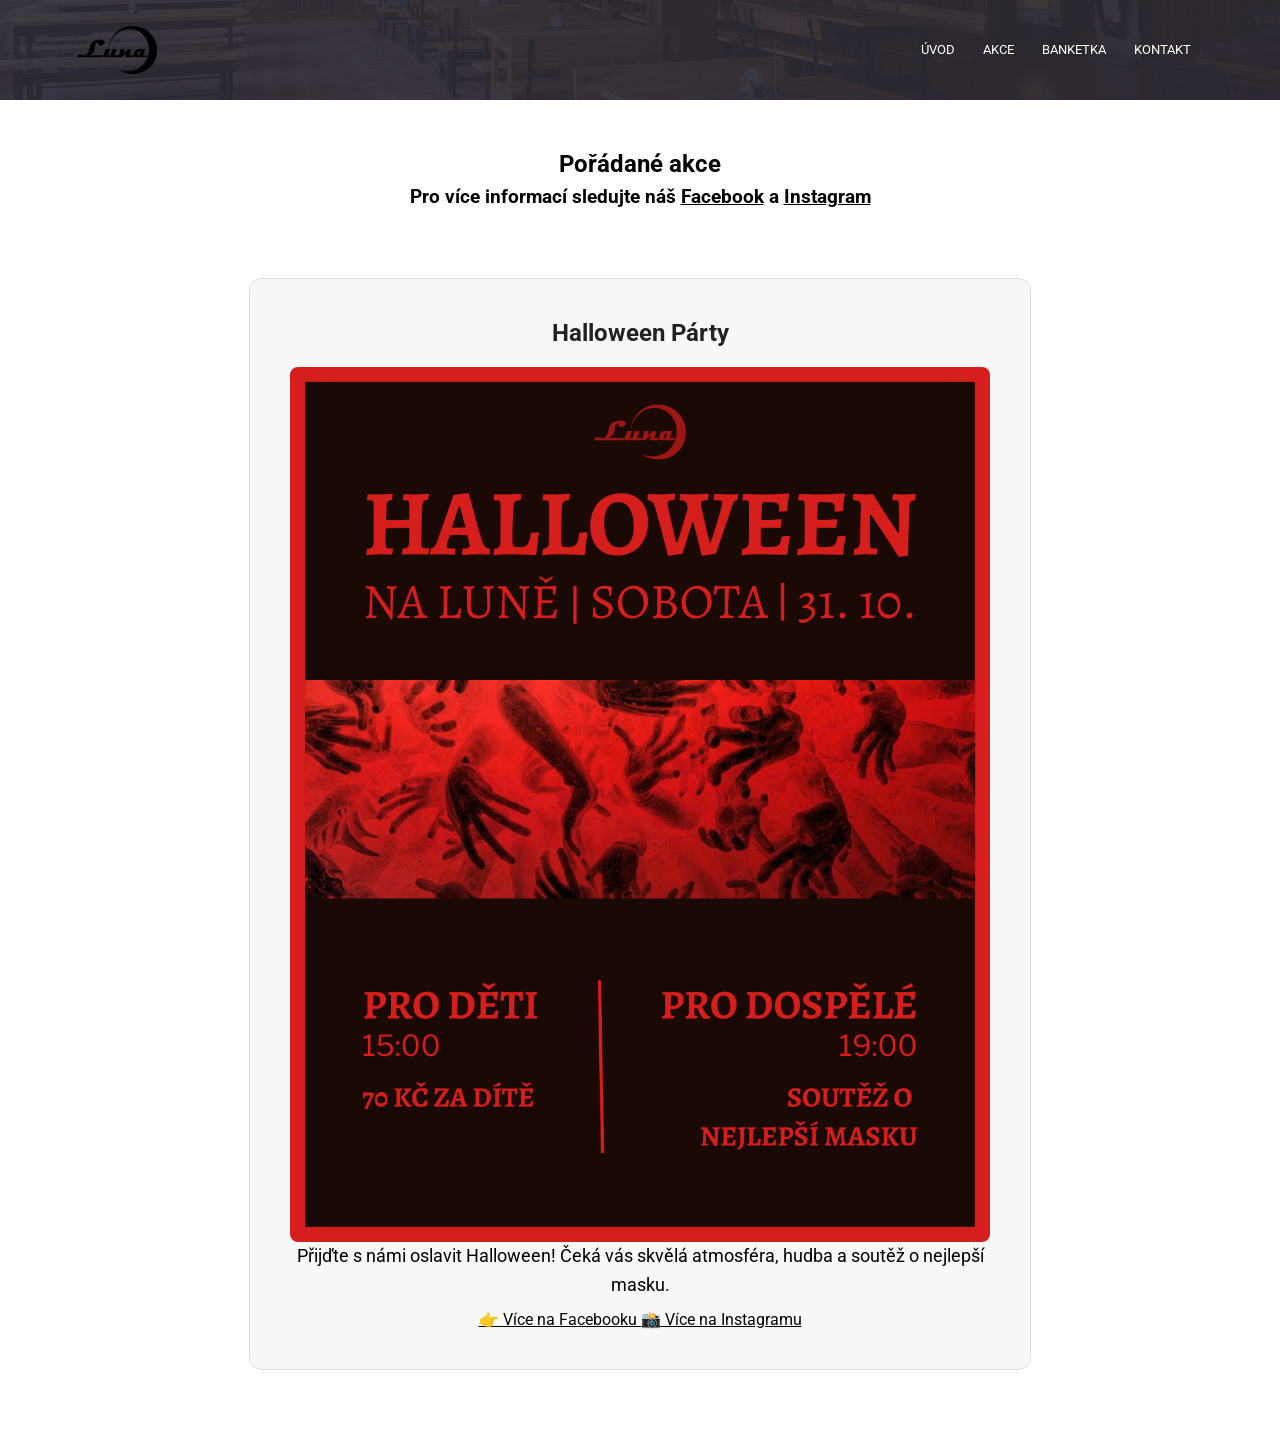
==== akce/index.html @ c3fc2d89 "Update index.html" ====
<html>
<head>
    <meta name="viewport" content="width=device-width, initial-scale=1.0">
    <meta name="description" content="Aktuální akce v hospodě Luna v Havířově–Podlesí.">
    <title> Akce | Luna Havířov Hospoda </title>
    <link rel="stylesheet" href="../styles.css">
    <link rel="preconnect" href="https://fonts.googleapis.com">
    <link rel="preconnect" href="https://fonts.gstatic.com" crossorigin>
    <link href="https://fonts.googleapis.com/css2?family=Roboto:ital,wght@0,100..900;1,100..900&display=swap" rel="stylesheet">
    <link rel="stylesheet" href="https://cdn.jsdelivr.net/npm/@fortawesome/fontawesome-free@6.6.0/css/all.min.css">
    <link rel="icon" href="../Logo%20luna.png" type="image/png">
    <!-- Google Tag Manager -->
<script>(function(w,d,s,l,i){w[l]=w[l]||[];w[l].push({'gtm.start':
new Date().getTime(),event:'gtm.js'});var f=d.getElementsByTagName(s)[0],
j=d.createElement(s),dl=l!='dataLayer'?'&l='+l:'';j.async=true;j.src=
'https://www.googletagmanager.com/gtm.js?id='+i+dl;f.parentNode.insertBefore(j,f);
})(window,document,'script','dataLayer','GTM-NHMZLTCS');</script>
<!-- End Google Tag Manager -->
</head>
<body>
    <!-- Google Tag Manager (noscript) -->
<noscript><iframe src="https://www.googletagmanager.com/ns.html?id=GTM-NHMZLTCS"
height="0" width="0" style="display:none;visibility:hidden"></iframe></noscript>
<!-- End Google Tag Manager (noscript) -->
    <section class="headerost">
        <nav>
            <a href="/"><img src="../Logo%20luna.png"></a>
            <div class="nav-links" id="navLinks">
                <i class="fa-solid fa-xmark" onclick="hideMenu()"></i>
                <ul>
                    <li><a href="/">ÚVOD</a></li>
                    <li><a href="/akce">AKCE</a></li>
                    <li><a href="/banketka">BANKETKA</a></li>
                    <li><a href="/kontakt">KONTAKT</a></li>
                </ul>
            </div>
            <i class="fa-solid fa-bars" onclick="showMenu()"></i>
        </nav>
    </section>
    <section class="akce">
    <h1>Pořádané akce</h1>
    <h3>Pro více informací sledujte náš <a href="https://www.facebook.com/profile.php?id=61558400668974" target="_blank">Facebook</a> a <a href="https://www.instagram.com/lunahavirov/?hl=cs" target="_blank">Instagram</a></h3>
    </section>
    
   <section class="events-info">
  <h2>Halloween Párty</h2>
  
  <!-- Plakát akce -->
  <div class="event-poster">
    <a href="https://www.facebook.com/photo?fbid=122257071362280022&set=a.122121846062280022" target="_blank" rel="noopener noreferrer">
      <img src="../lunaaa/HALLOWEEN.png" alt="Halloween akce" style="max-width: 100%; height: auto; border-radius: 8px;">
    </a>
  </div>

  <p>
    Přijďte s námi oslavit Halloween! Čeká vás skvělá atmosféra, hudba a soutěž o nejlepší masku.
  </p>

  <div class="social-links-wrapper">
  <a href="https://www.facebook.com/photo?fbid=122257071362280022&set=a.122121846062280022" target="_blank" rel="noopener noreferrer" class="social-btn fb-btn">
    👉 Více na Facebooku
  </a>
  <a href="https://www.instagram.com/p/DeB5u6BDRUt/" target="_blank" rel="noopener noreferrer" class="social-btn ig-btn">
    📸 Více na Instagramu
  </a>
</div>
</section>
    <script>
        var navLinks = document.getElementById("navLinks")
        function showMenu(){
            navLinks.style.right = "0";
        }
        function hideMenu(){
            navLinks.style.right = "-200px";
        }
    </script>
 
    </body>
</html>
---- styles.css ----
*{
    margin: 0;
    padding: 0;
    font-family: "Roboto", sans-serif;
    }


.header{
    min-height: 60vh;
    width: 100%;
    background-image: linear-gradient(rgba(4,9,30,0.7),rgba(4,9,30,0.7)),url("lunaaa/UVOD.JPEG");
    background-position: center;
    background-size: cover;
    position: relative;
    }

.headerost{
    width: 100%;
    background-image: linear-gradient(rgba(4,9,30,0.7),rgba(4,9,30,0.7)),url("lunaaa/UVOD.JPEG");
    background-position: center;
    background-size: cover;
    position: relative;
    }
.banketka{
    min-height: 40vh;
    width: 100%;
    background-image: linear-gradient(rgba(4,9,30,0.7),rgba(4,9,30,0.7)),url("lunaaa/banketka.JPEG");
    background-position: center;
    background-size: cover;
    position: relative;
    }
nav{
    display: flex;
    padding: 15px 6%;
    justify-content: space-between;
    align-items: center;
    background: rgba(57, 50, 56, 0.75);
   height: auto;
    min-height: 70px;
}

nav img{
    width: 80px;   
}
.nav-links{
    flex: 1;
    text-align: right;
}
.nav-links ul li{
    list-style: none;
    display: inline-block;
    padding: 8px 12px;
    position: relative
}
.nav-links ul li a{
    color: #fff;
    text-decoration: none;
    font-size: 13px;
    font-weight: <300>;
}

.nav-links ul li::after {
    content: '';
    width: 0%;
    height: 2px;
    background: white;
    display: block;
    margin: auto;
    transition: 0.5s;
}
.nav-links ul li:hover::after {
     width: 100%;
}

.text-box{
    width: 90%;
    color: #fff;
    position: absolute;
    top: 55%;
    left: 50%;
    transform: translate(-50%,-50%);
    text-align: center;
}

.text-box h1{
    font-size: 50px;
}

.text-box p{
    margin: 10px 0 40px;
    font-size: 14px;
    color: #d6d4d4;
}
.text-box h2{
    font-size: 35px
    
}


.head-btn{
    display: inline-block;
    text-decoration: none;
    color: #fff;
    border: 1px solid #fff;
    padding: 12px 0;
    font-size: 13px;
    background: transparent;
    position: relative;
    cursor: pointer;
    margin: 0 20px;
    width: 140px;
    text-align: center;
}

.head-btn:hover{
    border: 1px solid #393238;
    background: #393238;
    transition: 1s;
}

nav .fa-solid{
    display: none;
}

@media(max-width:700px){
    .text-box h1{
    font-size: 18px;
}
    .nav-links ul li{
        display: block;
    }
    .nav-links {
        position: absolute;
        background: #393238;
        height: 100vh;
        width: 200px;
        top: 0;
        right: -200px;
        text-align: left;
        z-index: 2;
        transition: 1s;
    }
    nav .fa-solid{
        display: block;
        color: #fff;
        margin: 10px;
        font-size: 20px;
        cursor: pointer;
    }
    .nav-link ul{
        padding: 30px;
        
    }
    nav{
        height: 15px;
    }
    nav img {
        width: 50px; 
    }

}
.gallery{
    padding-top: 30px;
    padding-bottom: 30px;
}
.txt p{
      font-size: 18px;
    line-height: 1.6;
    text-align: center;
    max-width: 900px;
    margin: 0 auto 20px;
}
.slider {
    width: 100%;
    max-width: 1000px;
    margin: auto;
    position: relative;
    overflow: hidden;
}

.slides {
    display: flex;
    transition: transform 0.5s ease;
}

.slide {
    min-width: 100%;
    display: flex;
    justify-content: space-between;
    gap: 15px;
}

.slide img {
    width: 32%;
    height: 250px;
    object-fit: cover;
    border-radius: 10px;
}

.prev,
.next {
    position: absolute;
    top: 50%;
    transform: translateY(-50%);
    background: rgba(0,0,0,0.5);
    color: white;
    border: none;
    padding: 10px 15px;
    cursor: pointer;
    font-size: 22px;
}

.prev {
    left: 10px;
}

.next {
    right: 10px;
}

#lightbox {
    display: none;
    position: fixed;
    z-index: 1000;
    top: 0;
    left: 0;
    width: 100%;
    height: 100%;
    background: rgba(0,0,0,0.8);
    justify-content: center;
    align-items: center;
}

#lightbox img {
    max-width: 90%;
    max-height: 90%;
}

#lightbox button {
    font-size: 40px;
    background: none;
    color: white;
    border: none;
    cursor: pointer;
    margin: 20px;
}

.close-btn {
  position: absolute;
  top: 20px;
  right: 30px;
  font-size: 40px;
  color: white;
  background: none;
  border: none;
  cursor: pointer;
}

.kontakt{
    display: flex;
    gap: 20px;
    
}

.box {
  flex: 1;               /* Oba bloky budou zabírat stejně místa (50% / 50%) */
  background-color: #white;
  padding: 20px;
  border-radius: 8px;
    text-align: center;
    
}

.box p{
    margin: 10px 0 20px;
    font-size: 14px;
}
.box a{
    font-size: 14px;
    color: black;
    margin-top: 10px;
    margin-bottom: 10px;
}
.dny {
    margin-top: 70px;
}

.socky{
    text-align: center;
    background: #393238;
}

.socky h1{
    padding-top: 7px;
    padding-bottom: 10px;
    color: white;
}
.socky a{
    color: white;
}
.socky p{
    color: white;
    padding-bottom: 7px;
}
.logo img{
    width: 50px;
    padding-right: 15px;
}
.banket h1{
    text-align: center;
    padding: 10px;
    
}
.banket h3{
    text-align: center;
    padding-bottom: 10px;
}

.galleryban{
    display:flex;
    justify-content:center;
    gap:20px;
    flex-wrap:wrap;
    padding-top: 20px;
}

.galleryban img{
    width:200px;
    height:250px;
    object-fit:cover;
    border-radius:8px;
    cursor:pointer;
}

.close{
    position:absolute;
    top:20px;
    right:30px;
    font-size:45px;
    color:white;
    cursor:pointer;
}

.events-info ul{
    display: inline-block; /* Drží šířku podle textu, ale zůstane uprostřed */
  text-align: left;      /* Zarovná text i odrážky doleva */
  margin: 15px auto;
  padding-left: 20px;
}
.events-info il{
    margin-bottom: 8px;
}
.banket h2{
    text-align: center;
    padding-bottom: 10px;
    padding-top: 15px;
}
.events-info a{
    color: #050505;
}
.events-info p{
    text-align: center;
    padding-bottom: 10px;
}
.circle{
    margin-bottom: 10px;
}

..circle:marker {
    color: #393238;
    font-size: 1.2rem;
}

.akce{
    padding-top: 50px;
    text-align: center;
}
.akce a{
    color: black;
}
.akce h1{
    padding-bottom: 8px;
}

.events-info{
    max-width:700px;
    margin:70px auto;
    text-align:center;
    padding:40px;
    border:1px solid #ddd;
    border-radius:12px;
    background:#f8f8f8;
}

.events-info h2{
    margin-bottom:20px;
    color:#222;
}

.events-info p{
    font-size:18px;
    line-height:1.6;
}

/* ==========================================
   RESPONZIVNÍ ÚPRAVY PRO MOBILNÍ ZAŘÍZENÍ
   ========================================== */

/* 1. Mapy a otevírací doba vedle sebe -> na mobilu pod sebe */
@media (max-width: 700px) {
    .kontakt {
        flex-direction: column;
        gap: 10px;
    }

    /* Google Mapa aby nepřetékala z displeje */
    .kontakt iframe {
        width: 100% !important;
        height: 250px;
    }

    .dny {
        margin-top: 20px; /* Zmenšení velké mezery na mobilu */
    }

    /* 2. Banketka - na mobilu zrušíme obří okraje (margin 150px) */
    .banket {
        margin-left: 10px;
        margin-right: 10px;
        padding: 15px;
    }

    .banket ul {
        padding-left: 20px; /* Aby odrážky neutíkaly z obrazovky */
    }

    /* 3. Slider na úvodní stránce - obrázky na mobilu pod sebe nebo po 1 ks */
    .slide {
        flex-direction: column;
    }

    .slide img {
        width: 100%;
        height: 200px;
    }

    /* 4. Galerie v banketce - fotky přes celou šířku mobilu */
    .galleryban img {
        width: 100%;
        max-width: 300px;
        height: auto;
    }

    /* 5. Tlačítka pod sebou pro snadnější klikání */
    .text-box .head-btn {
        display: block;
        margin: 10px auto;
        width: 80%;
    }

/* Kontejner pro tlačítka */
.social-links-wrapper {
  display: flex;
  justify-content: center;
  align-items: center;
  gap: 15px; /* Mezera mezi tlačítky */
  flex-wrap: wrap; /* Na mobilu se zalomí pod sebe, pokud se nevejdou */
  margin-top: 15px;
}

/* Společný základ pro obě tlačítka */
.social-btn {
  display: inline-flex;
  align-items: center;
  padding: 10px 20px;
  color: #ffffff;
  text-decoration: none;
  font-weight: 600;
  font-size: 0.95rem;
  border-radius: 8px;
  transition: opacity 0.2s ease, transform 0.2s ease;
}

.social-btn:hover {
  opacity: 0.9;
  transform: translateY(-2px); /* Jemný efekt nadzvednutí při najetí myší */
}

/* Facebook tlačítko */
.fb-btn {
  background-color: #1877f2;
}

/* Instagram tlačítko (ikonický přechod) */
.ig-btn {
  background: linear-gradient(45deg, #f09433, #e6683c, #dc2743, #cc2366, #bc1888);
}
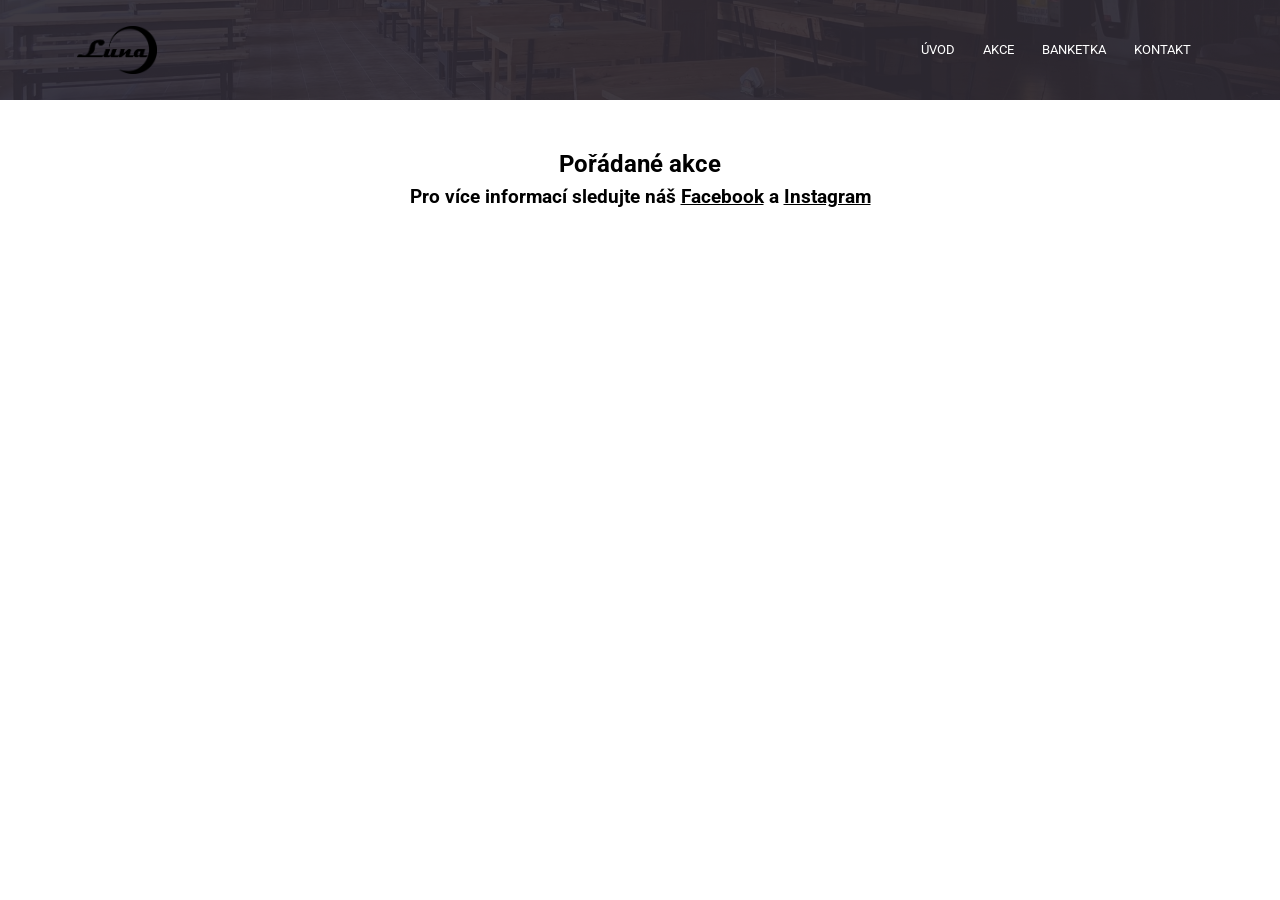
==== commit 3c891025: "Update index.html" ====
--- a/akce/index.html
+++ b/akce/index.html
@@ -1,6 +1,15 @@
 <html>
 <head>
     <meta name="viewport" content="width=device-width, initial-scale=1.0">
+    <!-- Google tag (gtag.js) -->
+<script async src="https://www.googletagmanager.com/gtag/js?id=G-XWXG26F11Z"></script>
+<script>
+  window.dataLayer = window.dataLayer || [];
+  function gtag(){dataLayer.push(arguments);}
+  gtag('js', new Date());
+
+  gtag('config', 'G-XWXG26F11Z');
+</script>
     <meta name="description" content="Aktuální akce v hospodě Luna v Havířově–Podlesí.">
     <title> Akce | Luna Havířov Hospoda </title>
     <link rel="stylesheet" href="../styles.css">
@@ -9,19 +18,10 @@
     <link href="https://fonts.googleapis.com/css2?family=Roboto:ital,wght@0,100..900;1,100..900&display=swap" rel="stylesheet">
     <link rel="stylesheet" href="https://cdn.jsdelivr.net/npm/@fortawesome/fontawesome-free@6.6.0/css/all.min.css">
     <link rel="icon" href="../Logo%20luna.png" type="image/png">
-    <!-- Google Tag Manager -->
-<script>(function(w,d,s,l,i){w[l]=w[l]||[];w[l].push({'gtm.start':
-new Date().getTime(),event:'gtm.js'});var f=d.getElementsByTagName(s)[0],
-j=d.createElement(s),dl=l!='dataLayer'?'&l='+l:'';j.async=true;j.src=
-'https://www.googletagmanager.com/gtm.js?id='+i+dl;f.parentNode.insertBefore(j,f);
-})(window,document,'script','dataLayer','GTM-NHMZLTCS');</script>
-<!-- End Google Tag Manager -->
+  
 </head>
 <body>
-    <!-- Google Tag Manager (noscript) -->
-<noscript><iframe src="https://www.googletagmanager.com/ns.html?id=GTM-NHMZLTCS"
-height="0" width="0" style="display:none;visibility:hidden"></iframe></noscript>
-<!-- End Google Tag Manager (noscript) -->
+
     <section class="headerost">
         <nav>
             <a href="/"><img src="../Logo%20luna.png"></a>
@@ -42,28 +42,9 @@
     <h3>Pro více informací sledujte náš <a href="https://www.facebook.com/profile.php?id=61558400668974" target="_blank">Facebook</a> a <a href="https://www.instagram.com/lunahavirov/?hl=cs" target="_blank">Instagram</a></h3>
     </section>
     
-   <section class="events-info">
-  <h2>Halloween Párty</h2>
-  
-  <!-- Plakát akce -->
-  <div class="event-poster">
-    <a href="https://www.facebook.com/photo?fbid=122257071362280022&set=a.122121846062280022" target="_blank" rel="noopener noreferrer">
-      <img src="../lunaaa/HALLOWEEN.png" alt="Halloween akce" style="max-width: 100%; height: auto; border-radius: 8px;">
-    </a>
-  </div>
 
-  <p>
-    Přijďte s námi oslavit Halloween! Čeká vás skvělá atmosféra, hudba a soutěž o nejlepší masku.
-  </p>
 
-  <div class="social-links-wrapper">
-  <a href="https://www.facebook.com/photo?fbid=122257071362280022&set=a.122121846062280022" target="_blank" rel="noopener noreferrer" class="social-btn fb-btn">
-    👉 Více na Facebooku
-  </a>
-  <a href="https://www.instagram.com/p/DeB5u6BDRUt/" target="_blank" rel="noopener noreferrer" class="social-btn ig-btn">
-    📸 Více na Instagramu
-  </a>
-</div>
+
 </section>
     <script>
         var navLinks = document.getElementById("navLinks")
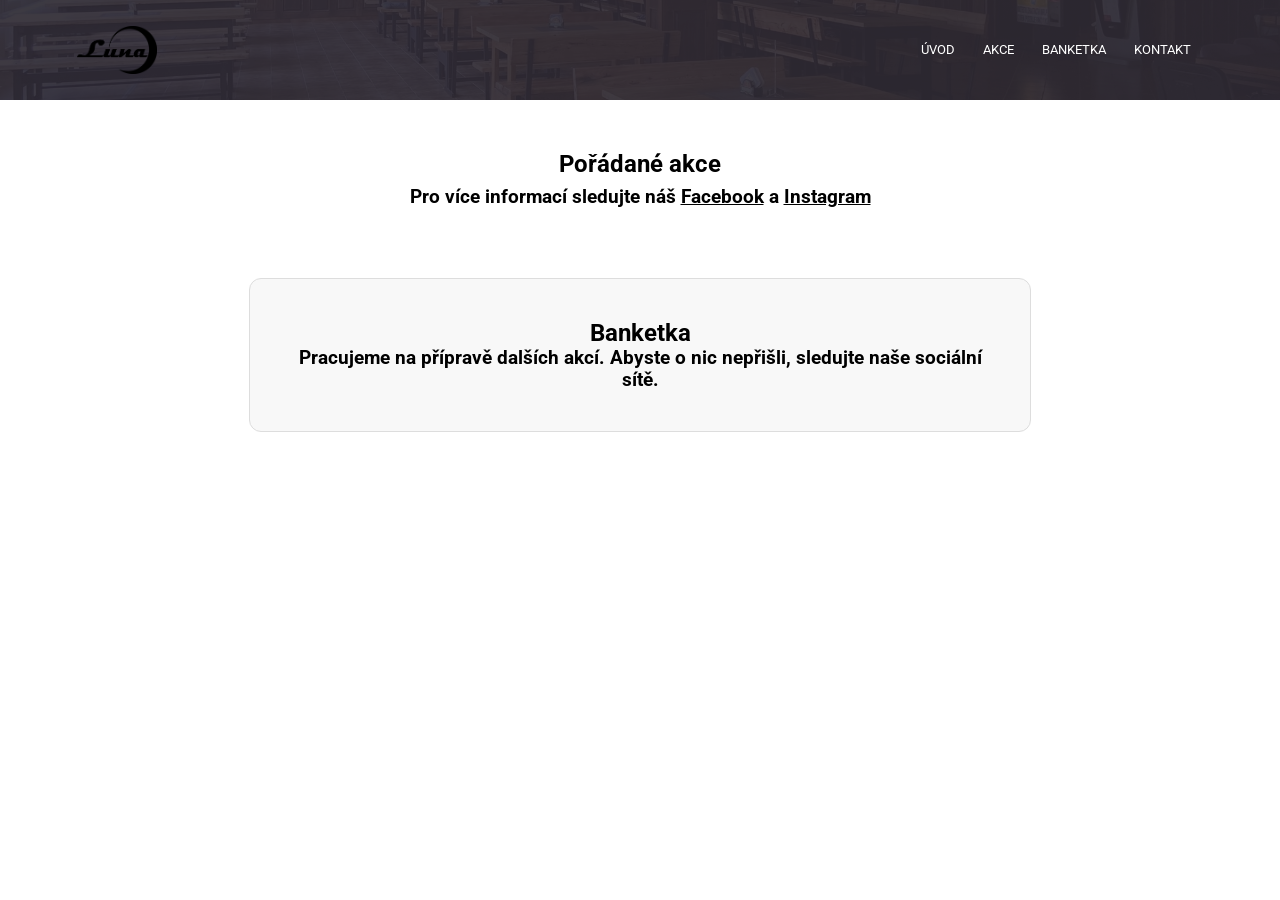
==== commit c16b7aca: "Update index.html" ====
--- a/akce/index.html
+++ b/akce/index.html
@@ -41,11 +41,16 @@
     <h1>Pořádané akce</h1>
     <h3>Pro více informací sledujte náš <a href="https://www.facebook.com/profile.php?id=61558400668974" target="_blank">Facebook</a> a <a href="https://www.instagram.com/lunahavirov/?hl=cs" target="_blank">Instagram</a></h3>
     </section>
+      <section class="events-info">
+    <h1>Banketka</h1>
+    <h3>Pracujeme na přípravě dalších akcí. Abyste o nic nepřišli, sledujte naše sociální sítě.</h3>
+        
     
+    </section>
 
 
 
-</section>
+
     <script>
         var navLinks = document.getElementById("navLinks")
         function showMenu(){
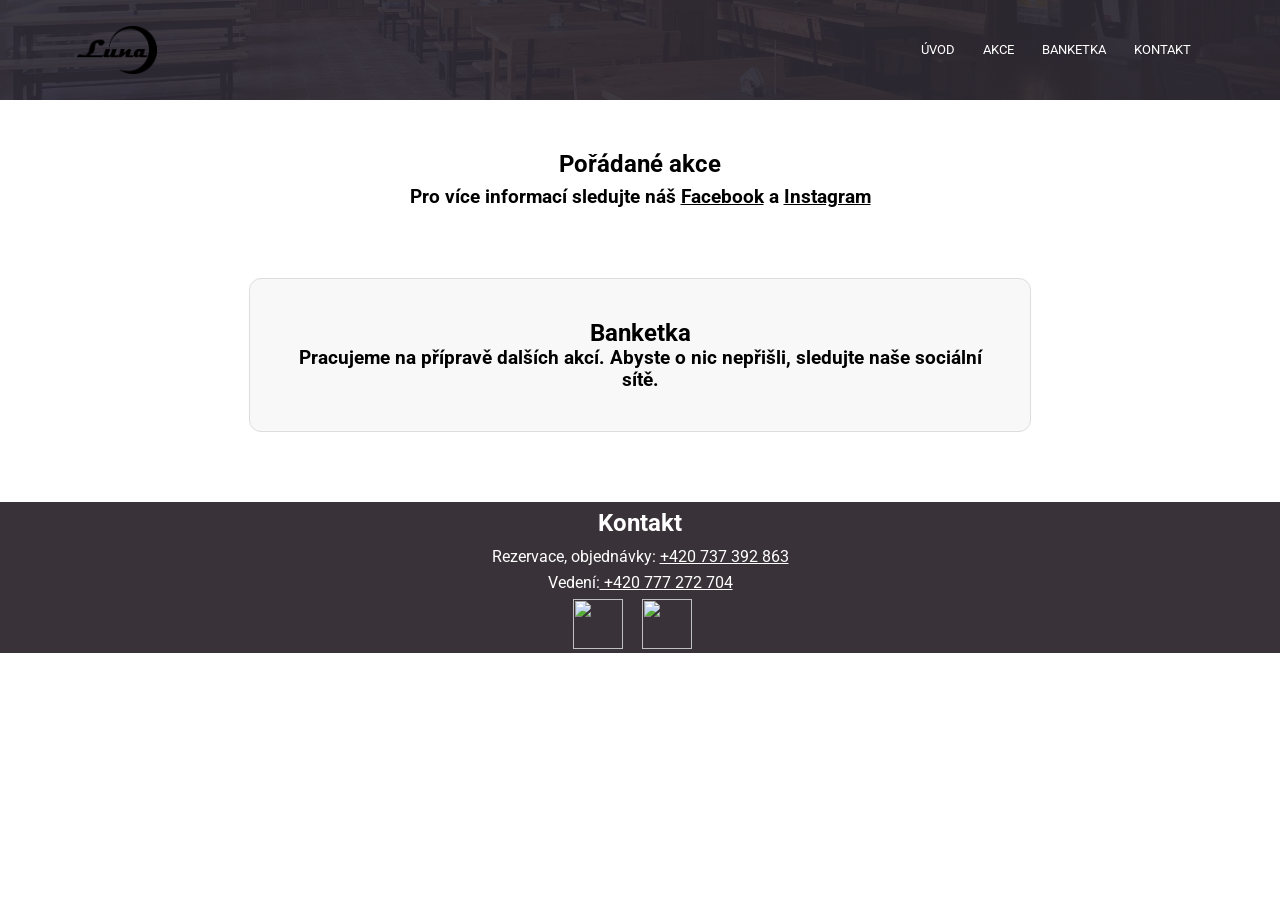
==== commit 2aae4119: "Update index.html" ====
--- a/akce/index.html
+++ b/akce/index.html
@@ -47,7 +47,18 @@
         
     
     </section>
-
+</section>
+    <section class="socky">
+        <h1>Kontakt</h1>
+        <p> Rezervace, objednávky: <a href="tel:+420737392863"> +420 737 392 863</a></p> 
+        <p>Vedení:<a href="tel:+420777272704"> +420 777 272 704</a></p>
+        <div class="logo">
+        <a href="https://www.facebook.com/profile.php?id=61558400668974"><img src="lunaaa/logoFB.png"></a> 
+        <a href="https://www.instagram.com/lunahavirov/"><img src="lunaaa/logoIG.png"></a> 
+        </div>
+        
+        
+    </section>
 
 
 
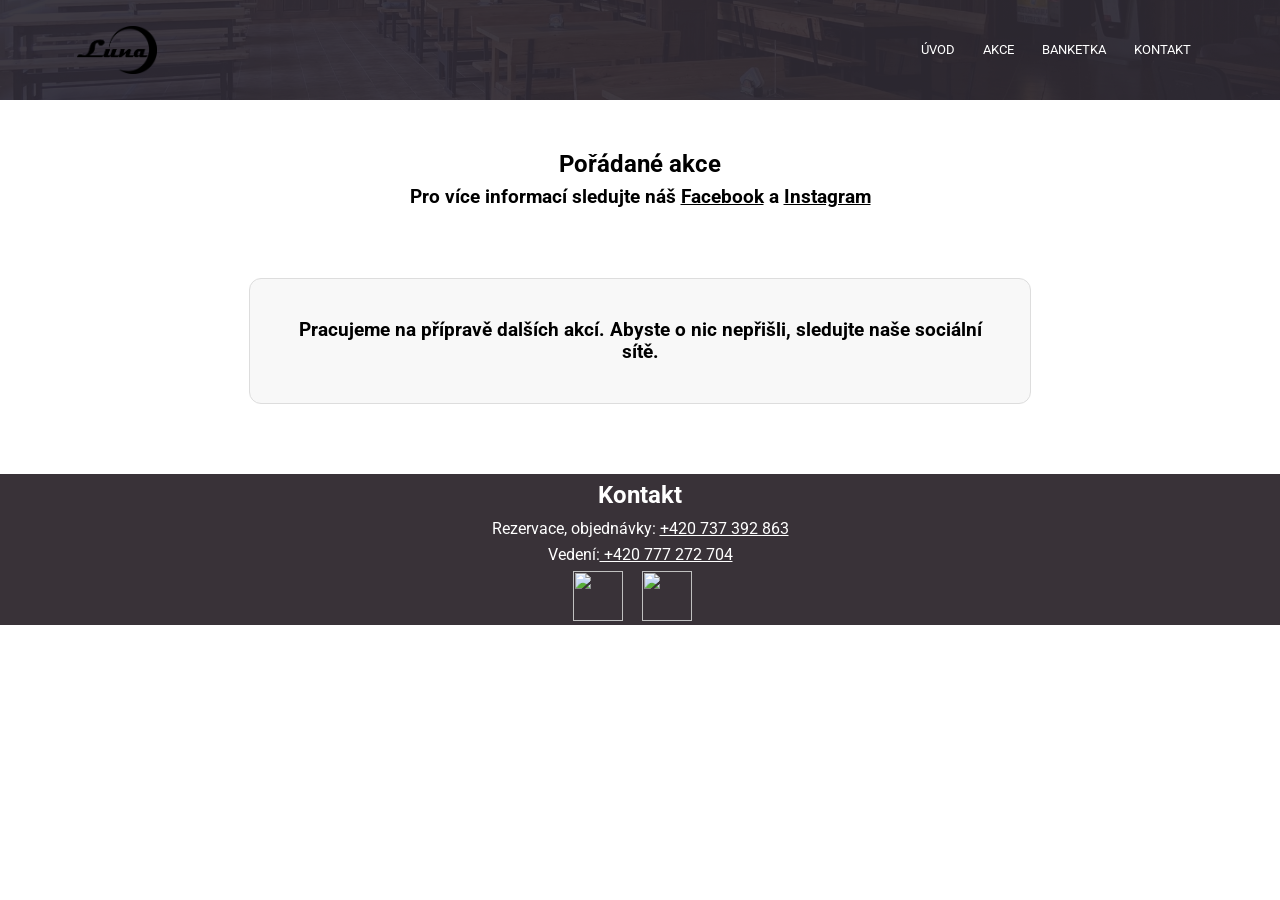
==== commit c553ce6d: "Update index.html" ====
--- a/akce/index.html
+++ b/akce/index.html
@@ -42,7 +42,7 @@
     <h3>Pro více informací sledujte náš <a href="https://www.facebook.com/profile.php?id=61558400668974" target="_blank">Facebook</a> a <a href="https://www.instagram.com/lunahavirov/?hl=cs" target="_blank">Instagram</a></h3>
     </section>
       <section class="events-info">
-    <h1>Banketka</h1>
+    
     <h3>Pracujeme na přípravě dalších akcí. Abyste o nic nepřišli, sledujte naše sociální sítě.</h3>
         
     
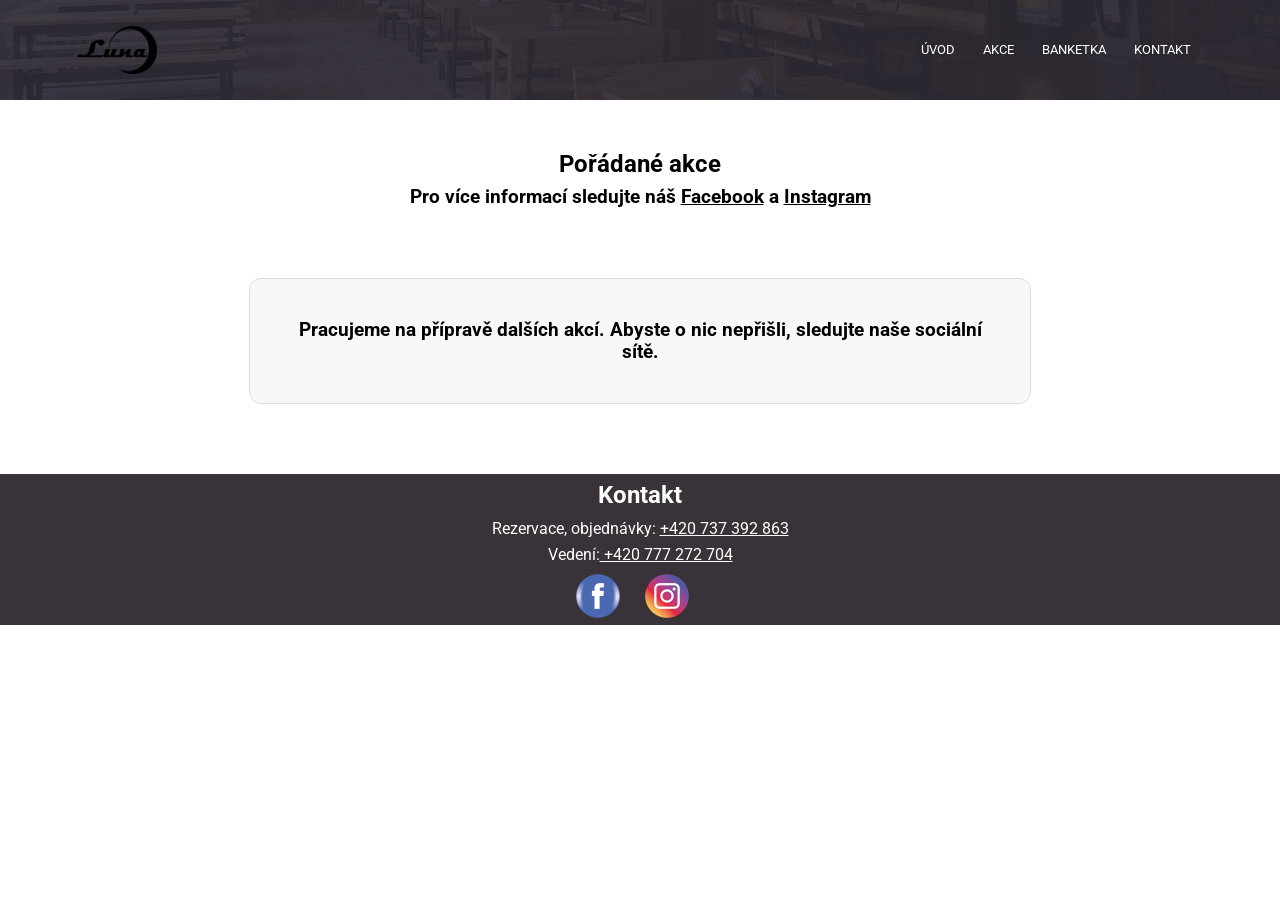
==== commit 7bb2f908: "Update index.html" ====
--- a/akce/index.html
+++ b/akce/index.html
@@ -48,13 +48,13 @@
     
     </section>
 </section>
-    <section class="socky">
+  <section class="socky">
         <h1>Kontakt</h1>
         <p> Rezervace, objednávky: <a href="tel:+420737392863"> +420 737 392 863</a></p> 
         <p>Vedení:<a href="tel:+420777272704"> +420 777 272 704</a></p>
         <div class="logo">
-        <a href="https://www.facebook.com/profile.php?id=61558400668974"><img src="lunaaa/logoFB.png"></a> 
-        <a href="https://www.instagram.com/lunahavirov/"><img src="lunaaa/logoIG.png"></a> 
+        <a href="https://www.facebook.com/profile.php?id=61558400668974"><img src="../lunaaa/logoFB.png"></a> 
+        <a href="https://www.instagram.com/lunahavirov/"><img src="../lunaaa/logoIG.png"></a> 
         </div>
         
         
